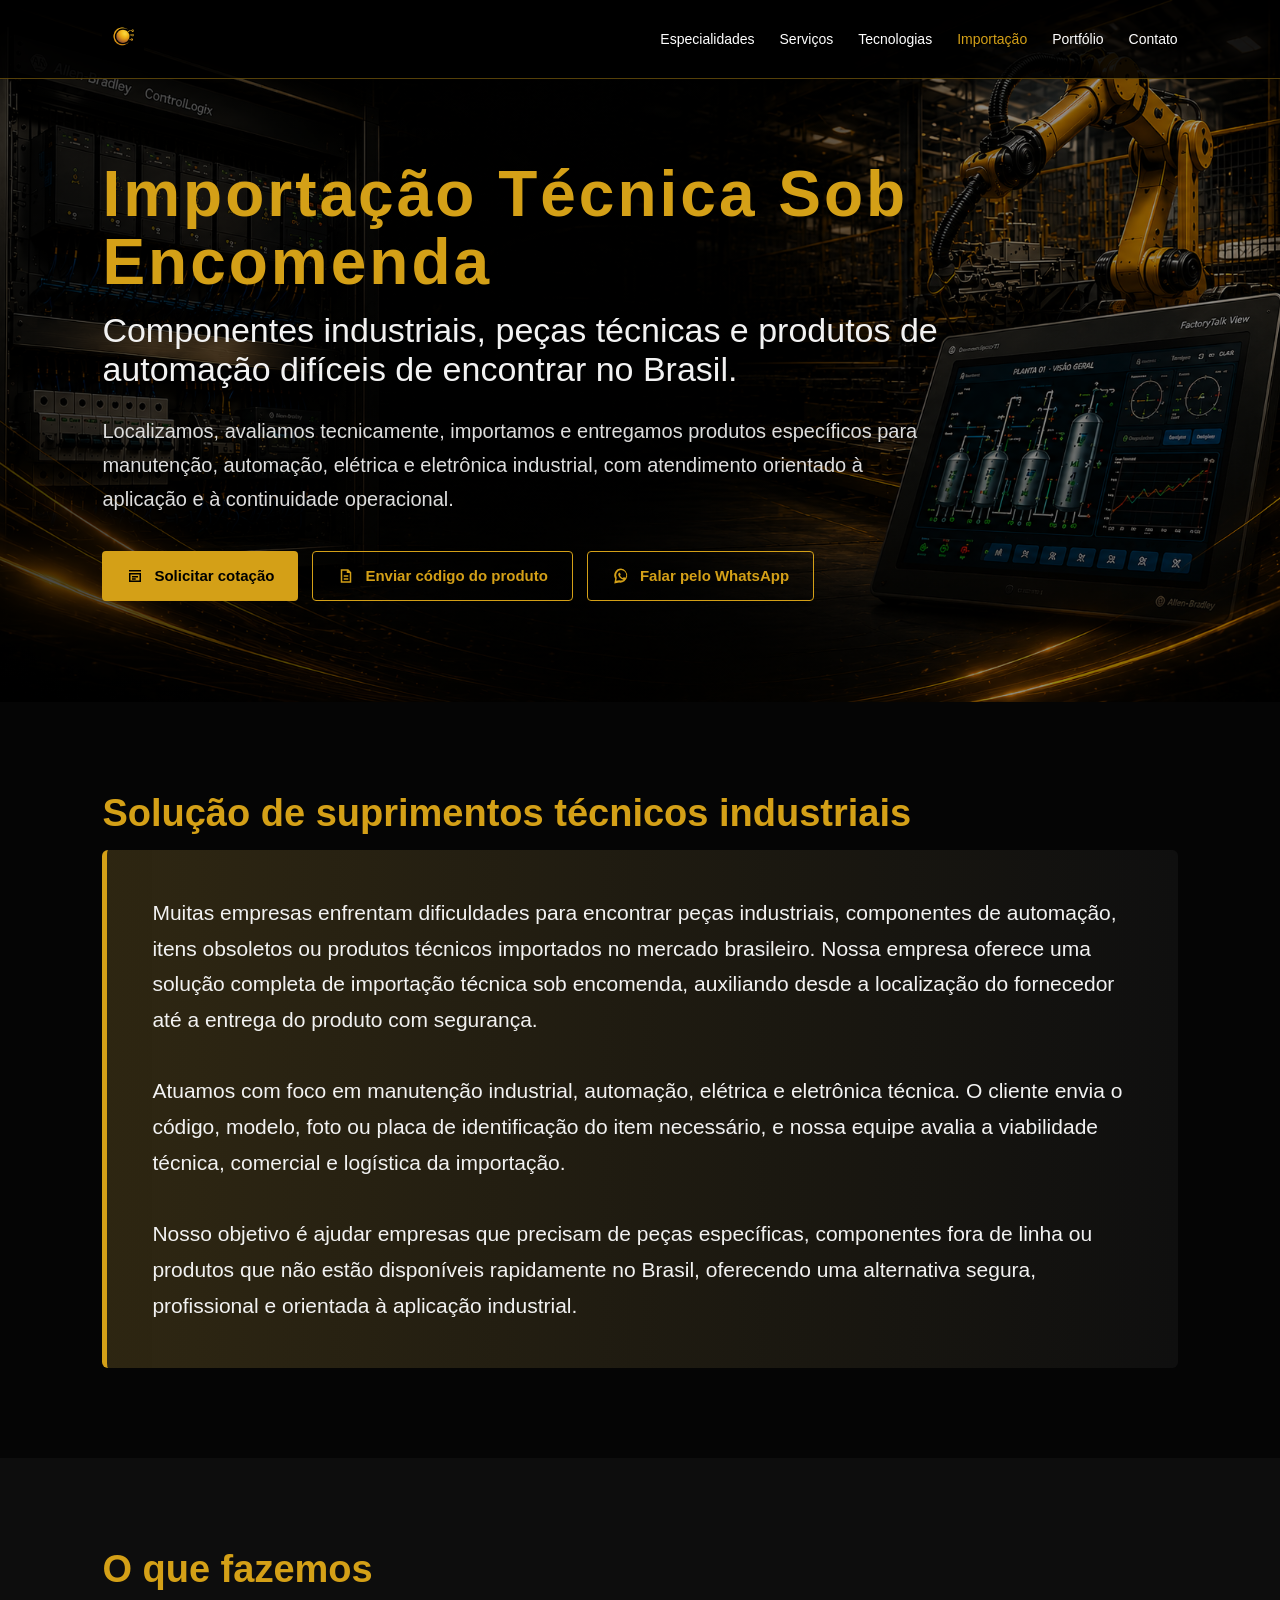
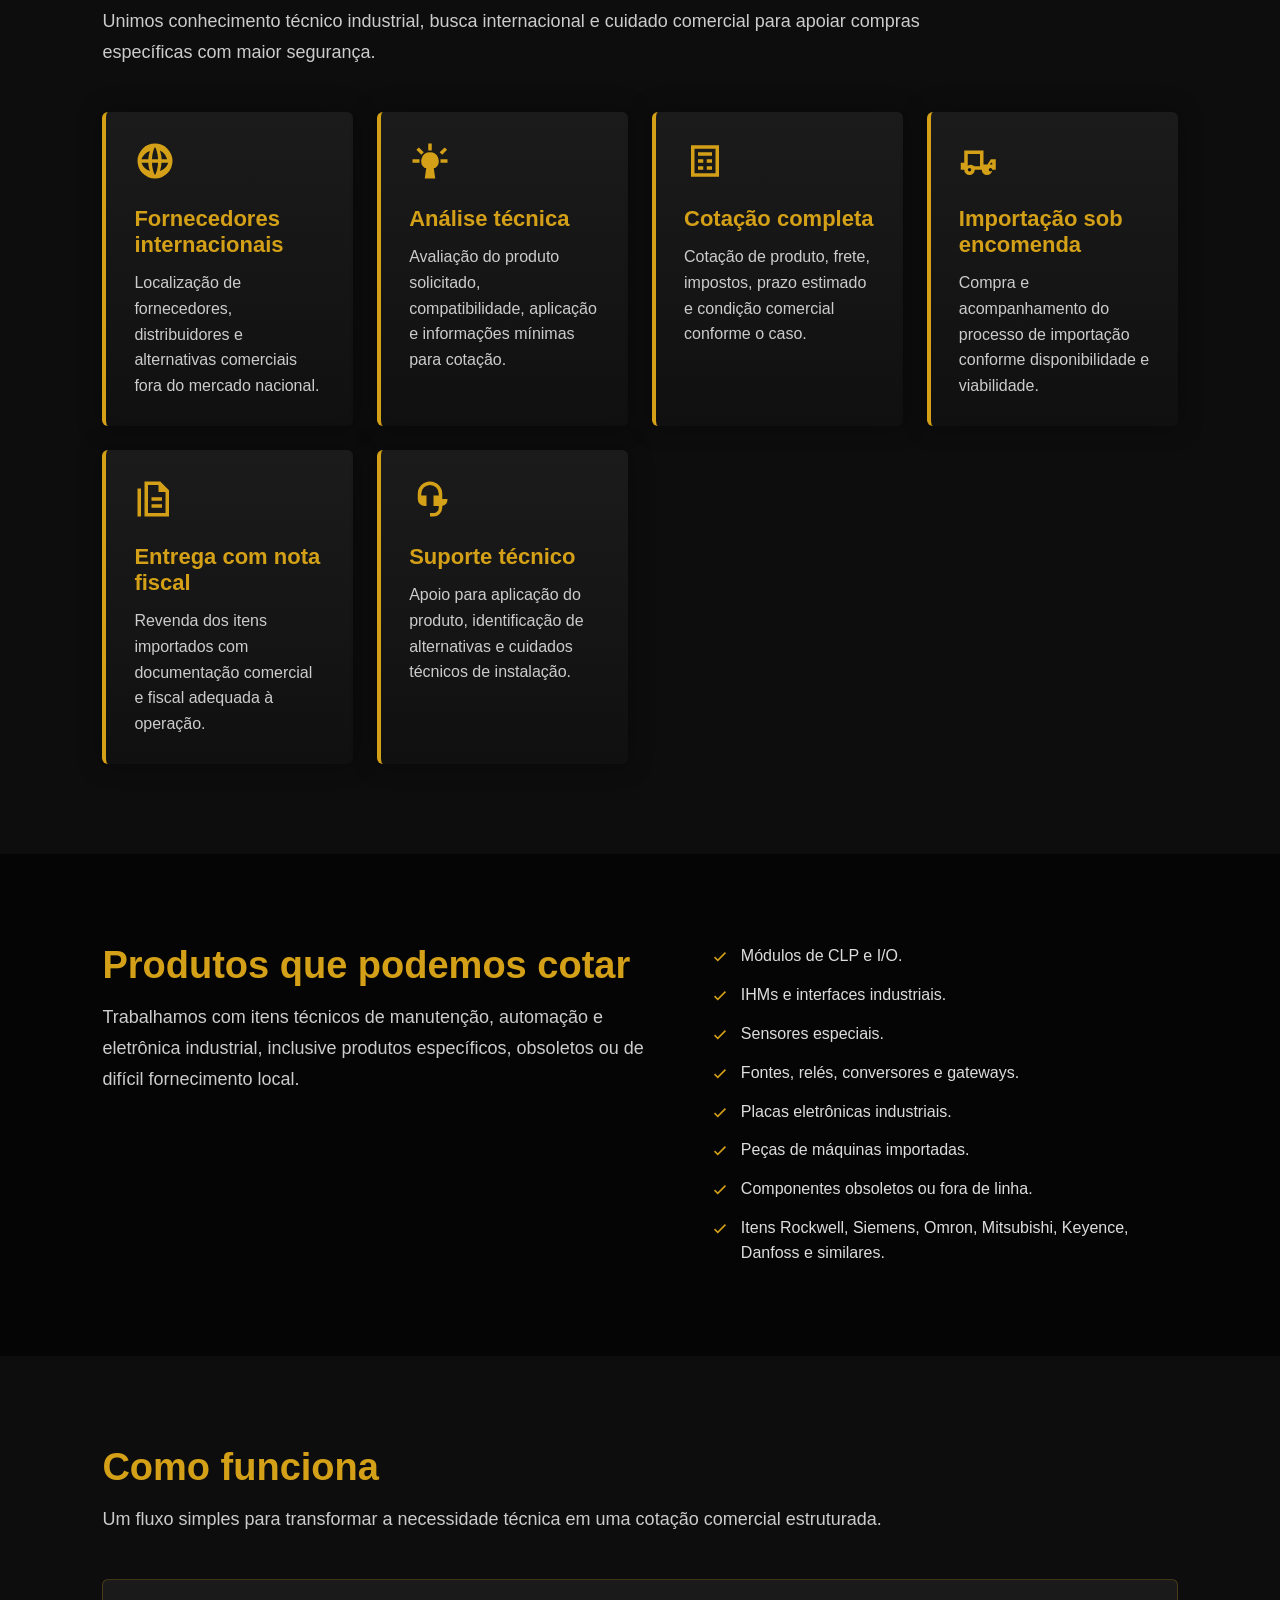
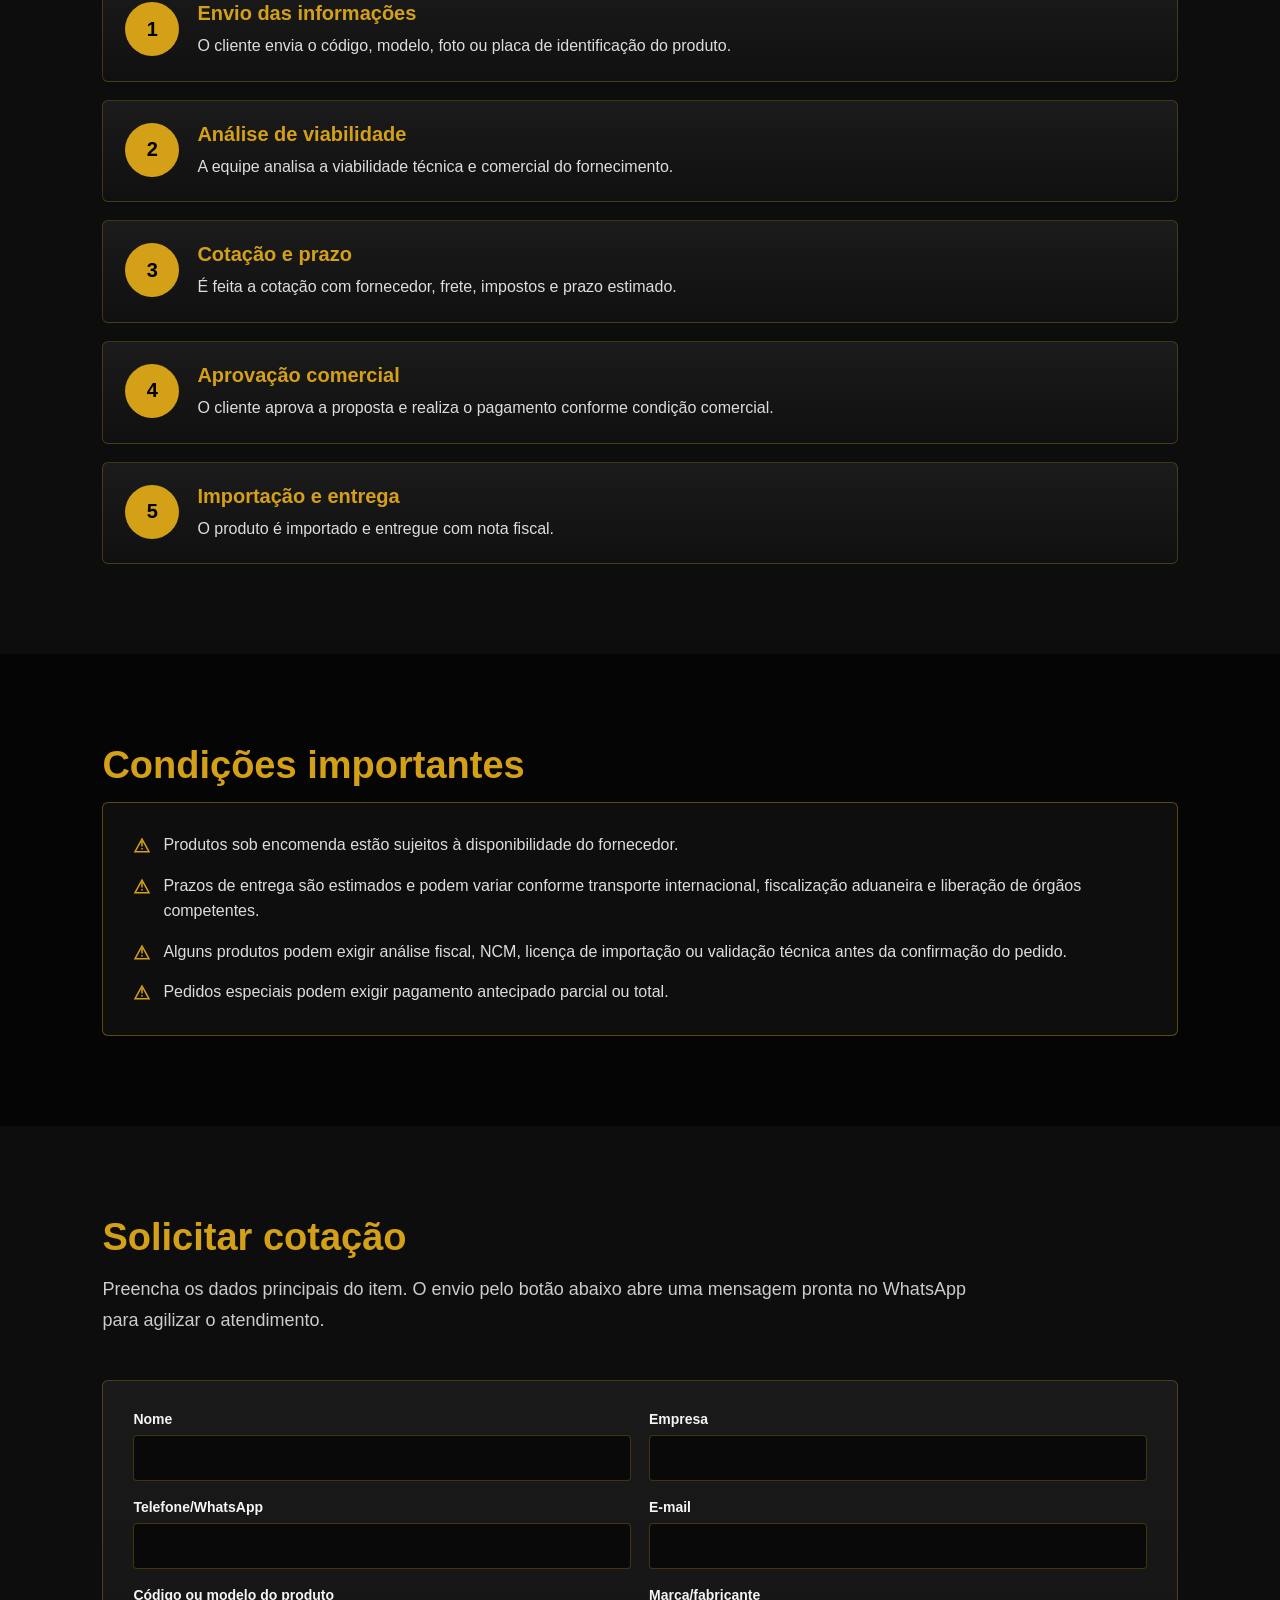
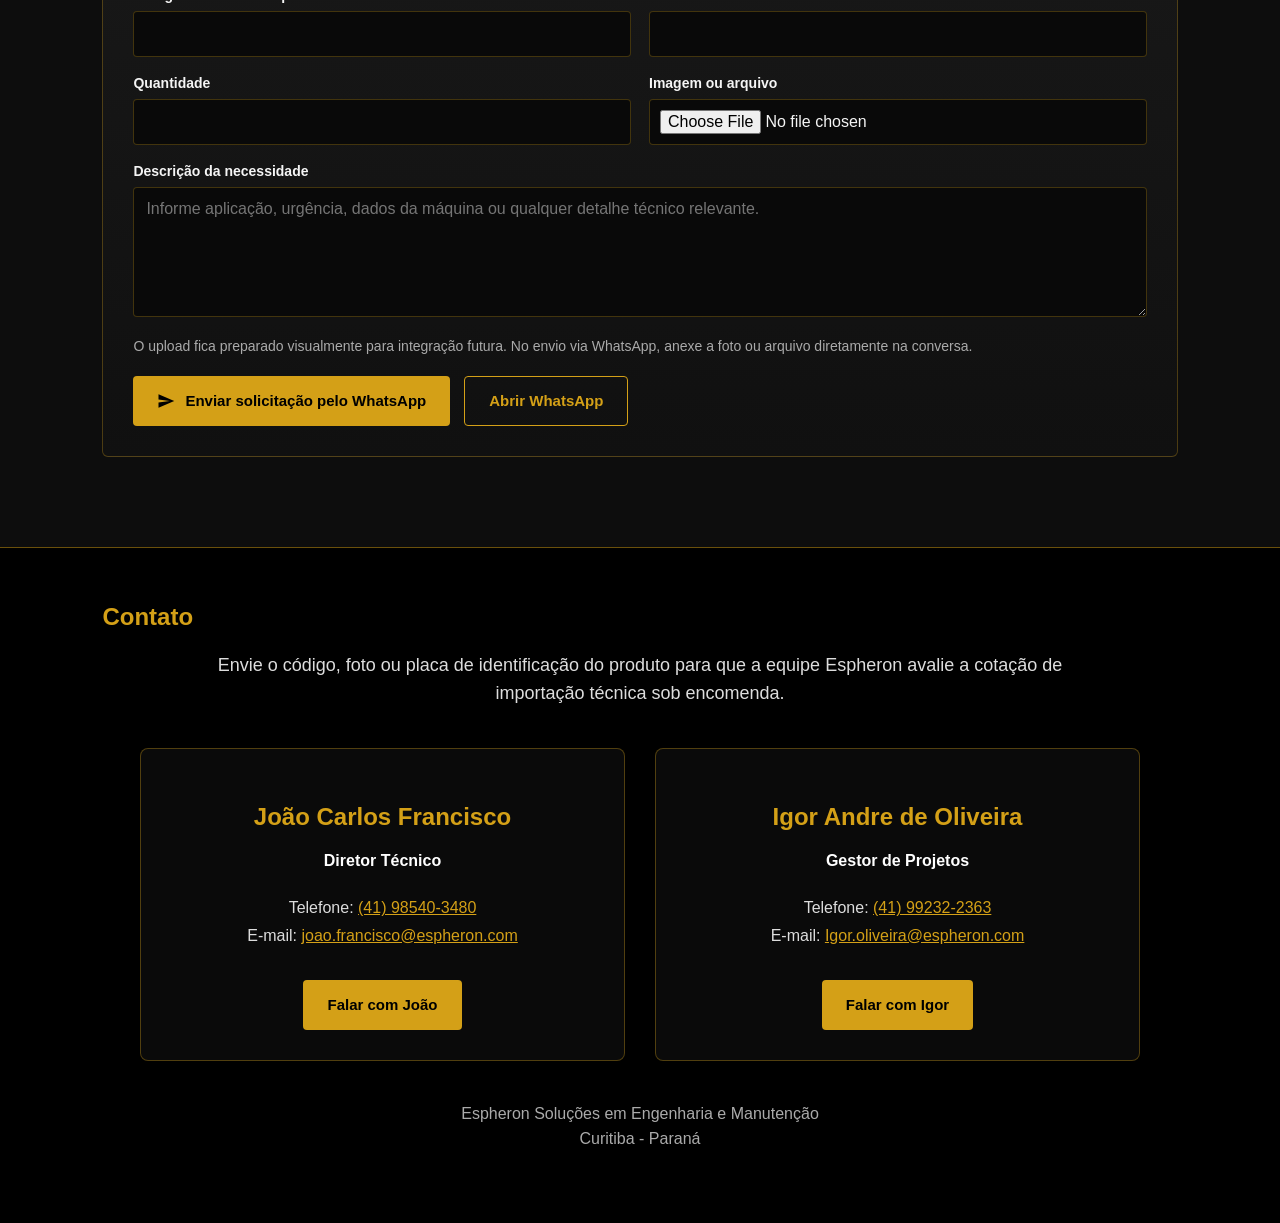
==== importacao-sob-encomenda/index.html @ 3ead2e74 "Add files via upload" ====
<!DOCTYPE html>
<html lang="pt-BR">
<head>
  <meta charset="UTF-8">
  <meta name="viewport" content="width=device-width, initial-scale=1.0">
  <title>Importação Técnica Sob Encomenda | Componentes Industriais e Automação</title>
  <meta name="description" content="Importação sob encomenda de componentes industriais, peças técnicas, automação, elétrica e eletrônica industrial difíceis de encontrar no Brasil.">
  <link rel="stylesheet" href="../styles.css">
</head>

<body>
  <header>
    <a class="logo" href="../index.html" aria-label="Espheron">
      <img src="../logo.jpg" alt="Espheron" onerror="this.style.display='none';this.nextElementSibling.style.display='inline';">
      <span>ESPHERON</span>
    </a>
    <nav>
      <a href="../index.html#especialidades">Especialidades</a>
      <a href="../index.html#servicos">Serviços</a>
      <a href="../index.html#tecnologias">Tecnologias</a>
      <a class="active" href="./">Importação</a>
      <a href="../index.html#portfolio">Portfólio</a>
      <a href="#cotacao">Contato</a>
    </nav>
  </header>

  <main>
    <section class="hero page-hero">
      <div class="hero-content">
        <h1>Importação Técnica Sob Encomenda</h1>
        <h2>Componentes industriais, peças técnicas e produtos de automação difíceis de encontrar no Brasil.</h2>
        <p>
          Localizamos, avaliamos tecnicamente, importamos e entregamos produtos específicos para manutenção,
          automação, elétrica e eletrônica industrial, com atendimento orientado à aplicação e à continuidade operacional.
        </p>

        <div class="buttons">
          <a class="btn btn-gold" href="#cotacao">
            <svg viewBox="0 0 24 24" aria-hidden="true"><path fill="currentColor" d="M4 4h16v2H4V4Zm0 4h16v12H4V8Zm2 2v8h12v-8H6Zm2 2h8v2H8v-2Zm0 3h5v2H8v-2Z"/></svg>
            Solicitar cotação
          </a>
          <a class="btn btn-outline" href="#cotacao">
            <svg viewBox="0 0 24 24" aria-hidden="true"><path fill="currentColor" d="M5 3h10l4 4v14H5V3Zm2 2v14h10V8h-4V5H7Zm2 6h6v2H9v-2Zm0 4h6v2H9v-2Z"/></svg>
            Enviar código do produto
          </a>
          <a class="btn btn-outline" href="https://wa.me/5541985403480?text=Ol%C3%A1%2C%20gostaria%20de%20solicitar%20uma%20cota%C3%A7%C3%A3o%20para%20importa%C3%A7%C3%A3o%20t%C3%A9cnica%20sob%20encomenda." target="_blank" rel="noopener">
            <svg viewBox="0 0 24 24" aria-hidden="true"><path fill="currentColor" d="M12 2a9 9 0 0 0-7.72 13.62L3 22l6.55-1.22A9 9 0 1 0 12 2Zm0 2a7 7 0 0 1 0 14c-.74 0-1.45-.12-2.12-.34l-.32-.11-3.9.72.76-3.72-.17-.35A7 7 0 0 1 12 4Zm-2.2 3.7c-.17 0-.43.06-.66.32-.23.25-.86.84-.86 2.05s.88 2.38 1 2.55c.12.17 1.7 2.73 4.2 3.72 2.08.82 2.5.66 2.95.62.45-.04 1.45-.59 1.65-1.16.2-.57.2-1.06.14-1.16-.06-.1-.22-.16-.47-.28-.25-.12-1.45-.72-1.68-.8-.23-.08-.39-.12-.56.12-.17.25-.64.8-.79.96-.15.17-.29.19-.54.06-.25-.12-1.05-.39-2-1.24-.74-.66-1.24-1.47-1.39-1.72-.15-.25-.02-.38.11-.5.12-.12.25-.29.37-.43.12-.15.17-.25.25-.42.08-.17.04-.31-.02-.43-.06-.12-.56-1.35-.77-1.85-.2-.48-.41-.42-.56-.43h-.48Z"/></svg>
            Falar pelo WhatsApp
          </a>
        </div>
      </div>
    </section>

    <section>
      <h2 class="section-title">Solução de suprimentos técnicos industriais</h2>
      <div class="destaque">
        Muitas empresas enfrentam dificuldades para encontrar peças industriais, componentes de automação, itens obsoletos ou produtos técnicos importados no mercado brasileiro. Nossa empresa oferece uma solução completa de importação técnica sob encomenda, auxiliando desde a localização do fornecedor até a entrega do produto com segurança.
        <br><br>
        Atuamos com foco em manutenção industrial, automação, elétrica e eletrônica técnica. O cliente envia o código, modelo, foto ou placa de identificação do item necessário, e nossa equipe avalia a viabilidade técnica, comercial e logística da importação.
        <br><br>
        Nosso objetivo é ajudar empresas que precisam de peças específicas, componentes fora de linha ou produtos que não estão disponíveis rapidamente no Brasil, oferecendo uma alternativa segura, profissional e orientada à aplicação industrial.
      </div>
    </section>

    <section class="dark-section" id="o-que-fazemos">
      <h2 class="section-title">O que fazemos</h2>
      <p class="section-subtitle">
        Unimos conhecimento técnico industrial, busca internacional e cuidado comercial para apoiar compras específicas com maior segurança.
      </p>

      <div class="grid">
        <div class="card icon-card">
          <svg class="icon" viewBox="0 0 24 24" aria-hidden="true"><path fill="currentColor" d="M12 2a10 10 0 1 0 0 20 10 10 0 0 0 0-20Zm6.93 9h-3.1a15.5 15.5 0 0 0-1.05-5.02A8.03 8.03 0 0 1 18.93 11ZM12 4.04c.72 1.02 1.55 3.38 1.77 6.96h-3.54C10.45 7.42 11.28 5.06 12 4.04ZM4.26 13h3.9c.1 1.75.42 3.41.92 4.78A8.02 8.02 0 0 1 4.26 13Zm3.9-2h-3.9a8.02 8.02 0 0 1 4.82-4.78A16.9 16.9 0 0 0 8.16 11ZM12 19.96c-.72-1.02-1.55-3.38-1.77-6.96h3.54c-.22 3.58-1.05 5.94-1.77 6.96Zm2.78-2.18c.5-1.37.82-3.03.92-4.78h3.9a8.02 8.02 0 0 1-4.82 4.78Z"/></svg>
          <h3>Fornecedores internacionais</h3>
          <p>Localização de fornecedores, distribuidores e alternativas comerciais fora do mercado nacional.</p>
        </div>

        <div class="card icon-card">
          <svg class="icon" viewBox="0 0 24 24" aria-hidden="true"><path fill="currentColor" d="M11 2h2v4h-2V2ZM4.22 5.64l1.42-1.42 2.82 2.83-1.41 1.41-2.83-2.82ZM2 11h4v2H2v-2Zm15.54-3.95 2.82-2.83 1.42 1.42-2.83 2.82-1.41-1.41ZM18 11h4v2h-4v-2Zm-8 4h4l1 7H9l1-7Zm2-8a5 5 0 0 1 3 9H9a5 5 0 0 1 3-9Z"/></svg>
          <h3>Análise técnica</h3>
          <p>Avaliação do produto solicitado, compatibilidade, aplicação e informações mínimas para cotação.</p>
        </div>

        <div class="card icon-card">
          <svg class="icon" viewBox="0 0 24 24" aria-hidden="true"><path fill="currentColor" d="M4 3h16v18H4V3Zm2 2v14h12V5H6Zm2 2h8v2H8V7Zm0 4h3v2H8v-2Zm5 0h3v2h-3v-2Zm-5 4h3v2H8v-2Zm5 0h3v2h-3v-2Z"/></svg>
          <h3>Cotação completa</h3>
          <p>Cotação de produto, frete, impostos, prazo estimado e condição comercial conforme o caso.</p>
        </div>

        <div class="card icon-card">
          <svg class="icon" viewBox="0 0 24 24" aria-hidden="true"><path fill="currentColor" d="M3 6h11v8h2.2l2-3H21v6h-2a3 3 0 0 1-6 0H9a3 3 0 0 1-6 0H1v-4h2V6Zm2 2v6.78A3 3 0 0 1 8.83 15H12V8H5Zm10 2v5h.17A3 3 0 0 1 18 14c.35 0 .69.06 1 .17V13h-.73l-2 3H15v-6ZM6 16a1 1 0 1 0 0 2 1 1 0 0 0 0-2Zm12 0a1 1 0 1 0 0 2 1 1 0 0 0 0-2Z"/></svg>
          <h3>Importação sob encomenda</h3>
          <p>Compra e acompanhamento do processo de importação conforme disponibilidade e viabilidade.</p>
        </div>

        <div class="card icon-card">
          <svg class="icon" viewBox="0 0 24 24" aria-hidden="true"><path fill="currentColor" d="M6 2h9l5 5v15H6V2Zm2 2v16h10V8h-4V4H8Zm2 7h6v2h-6v-2Zm0 4h6v2h-6v-2ZM4 6H2v16h2V6Z"/></svg>
          <h3>Entrega com nota fiscal</h3>
          <p>Revenda dos itens importados com documentação comercial e fiscal adequada à operação.</p>
        </div>

        <div class="card icon-card">
          <svg class="icon" viewBox="0 0 24 24" aria-hidden="true"><path fill="currentColor" d="M12 2a7 7 0 0 0-7 7v3a4 4 0 0 0 4 4h1v-6H7V9a5 5 0 0 1 10 0v1h-3v6h3v1a3 3 0 0 1-3 3h-2v2h2a5 5 0 0 0 5-5v-1a4 4 0 0 0 3-3.87V12h-3V9a7 7 0 0 0-7-7Z"/></svg>
          <h3>Suporte técnico</h3>
          <p>Apoio para aplicação do produto, identificação de alternativas e cuidados técnicos de instalação.</p>
        </div>
      </div>
    </section>

    <section id="produtos">
      <div class="split">
        <div>
          <h2 class="section-title">Produtos que podemos cotar</h2>
          <p class="section-subtitle">
            Trabalhamos com itens técnicos de manutenção, automação e eletrônica industrial, inclusive produtos específicos, obsoletos ou de difícil fornecimento local.
          </p>
        </div>

        <ul class="feature-list">
          <li><svg viewBox="0 0 24 24" aria-hidden="true"><path fill="currentColor" d="m9 16.2-3.5-3.5L4 14.2l5 5 11-11L18.5 6.7 9 16.2Z"/></svg>Módulos de CLP e I/O.</li>
          <li><svg viewBox="0 0 24 24" aria-hidden="true"><path fill="currentColor" d="m9 16.2-3.5-3.5L4 14.2l5 5 11-11L18.5 6.7 9 16.2Z"/></svg>IHMs e interfaces industriais.</li>
          <li><svg viewBox="0 0 24 24" aria-hidden="true"><path fill="currentColor" d="m9 16.2-3.5-3.5L4 14.2l5 5 11-11L18.5 6.7 9 16.2Z"/></svg>Sensores especiais.</li>
          <li><svg viewBox="0 0 24 24" aria-hidden="true"><path fill="currentColor" d="m9 16.2-3.5-3.5L4 14.2l5 5 11-11L18.5 6.7 9 16.2Z"/></svg>Fontes, relés, conversores e gateways.</li>
          <li><svg viewBox="0 0 24 24" aria-hidden="true"><path fill="currentColor" d="m9 16.2-3.5-3.5L4 14.2l5 5 11-11L18.5 6.7 9 16.2Z"/></svg>Placas eletrônicas industriais.</li>
          <li><svg viewBox="0 0 24 24" aria-hidden="true"><path fill="currentColor" d="m9 16.2-3.5-3.5L4 14.2l5 5 11-11L18.5 6.7 9 16.2Z"/></svg>Peças de máquinas importadas.</li>
          <li><svg viewBox="0 0 24 24" aria-hidden="true"><path fill="currentColor" d="m9 16.2-3.5-3.5L4 14.2l5 5 11-11L18.5 6.7 9 16.2Z"/></svg>Componentes obsoletos ou fora de linha.</li>
          <li><svg viewBox="0 0 24 24" aria-hidden="true"><path fill="currentColor" d="m9 16.2-3.5-3.5L4 14.2l5 5 11-11L18.5 6.7 9 16.2Z"/></svg>Itens Rockwell, Siemens, Omron, Mitsubishi, Keyence, Danfoss e similares.</li>
        </ul>
      </div>
    </section>

    <section class="dark-section" id="como-funciona">
      <h2 class="section-title">Como funciona</h2>
      <p class="section-subtitle">
        Um fluxo simples para transformar a necessidade técnica em uma cotação comercial estruturada.
      </p>

      <div class="steps">
        <div class="step">
          <div>
            <h3>Envio das informações</h3>
            <p>O cliente envia o código, modelo, foto ou placa de identificação do produto.</p>
          </div>
        </div>

        <div class="step">
          <div>
            <h3>Análise de viabilidade</h3>
            <p>A equipe analisa a viabilidade técnica e comercial do fornecimento.</p>
          </div>
        </div>

        <div class="step">
          <div>
            <h3>Cotação e prazo</h3>
            <p>É feita a cotação com fornecedor, frete, impostos e prazo estimado.</p>
          </div>
        </div>

        <div class="step">
          <div>
            <h3>Aprovação comercial</h3>
            <p>O cliente aprova a proposta e realiza o pagamento conforme condição comercial.</p>
          </div>
        </div>

        <div class="step">
          <div>
            <h3>Importação e entrega</h3>
            <p>O produto é importado e entregue com nota fiscal.</p>
          </div>
        </div>
      </div>
    </section>

    <section id="condicoes">
      <h2 class="section-title">Condições importantes</h2>
      <div class="notice">
        <ul class="feature-list">
          <li><svg viewBox="0 0 24 24" aria-hidden="true"><path fill="currentColor" d="M11 7h2v7h-2V7Zm0 9h2v2h-2v-2Zm1-14 11 20H1L12 2Zm0 4.12L4.38 20h15.24L12 6.12Z"/></svg>Produtos sob encomenda estão sujeitos à disponibilidade do fornecedor.</li>
          <li><svg viewBox="0 0 24 24" aria-hidden="true"><path fill="currentColor" d="M11 7h2v7h-2V7Zm0 9h2v2h-2v-2Zm1-14 11 20H1L12 2Zm0 4.12L4.38 20h15.24L12 6.12Z"/></svg>Prazos de entrega são estimados e podem variar conforme transporte internacional, fiscalização aduaneira e liberação de órgãos competentes.</li>
          <li><svg viewBox="0 0 24 24" aria-hidden="true"><path fill="currentColor" d="M11 7h2v7h-2V7Zm0 9h2v2h-2v-2Zm1-14 11 20H1L12 2Zm0 4.12L4.38 20h15.24L12 6.12Z"/></svg>Alguns produtos podem exigir análise fiscal, NCM, licença de importação ou validação técnica antes da confirmação do pedido.</li>
          <li><svg viewBox="0 0 24 24" aria-hidden="true"><path fill="currentColor" d="M11 7h2v7h-2V7Zm0 9h2v2h-2v-2Zm1-14 11 20H1L12 2Zm0 4.12L4.38 20h15.24L12 6.12Z"/></svg>Pedidos especiais podem exigir pagamento antecipado parcial ou total.</li>
        </ul>
      </div>
    </section>

    <section class="dark-section" id="cotacao">
      <h2 class="section-title">Solicitar cotação</h2>
      <p class="section-subtitle">
        Preencha os dados principais do item. O envio pelo botão abaixo abre uma mensagem pronta no WhatsApp para agilizar o atendimento.
      </p>

      <form class="quote-form" id="quote-form">
        <div class="form-field">
          <label for="nome">Nome</label>
          <input id="nome" name="nome" autocomplete="name" required>
        </div>

        <div class="form-field">
          <label for="empresa">Empresa</label>
          <input id="empresa" name="empresa" autocomplete="organization">
        </div>

        <div class="form-field">
          <label for="telefone">Telefone/WhatsApp</label>
          <input id="telefone" name="telefone" autocomplete="tel" required>
        </div>

        <div class="form-field">
          <label for="email">E-mail</label>
          <input id="email" name="email" type="email" autocomplete="email">
        </div>

        <div class="form-field">
          <label for="codigo">Código ou modelo do produto</label>
          <input id="codigo" name="codigo" required>
        </div>

        <div class="form-field">
          <label for="marca">Marca/fabricante</label>
          <input id="marca" name="marca">
        </div>

        <div class="form-field">
          <label for="quantidade">Quantidade</label>
          <input id="quantidade" name="quantidade" type="number" min="1">
        </div>

        <div class="form-field">
          <label for="arquivo">Imagem ou arquivo</label>
          <input id="arquivo" name="arquivo" type="file">
        </div>

        <div class="form-field full">
          <label for="descricao">Descrição da necessidade</label>
          <textarea id="descricao" name="descricao" placeholder="Informe aplicação, urgência, dados da máquina ou qualquer detalhe técnico relevante."></textarea>
        </div>

        <p class="form-note">
          O upload fica preparado visualmente para integração futura. No envio via WhatsApp, anexe a foto ou arquivo diretamente na conversa.
        </p>

        <div class="form-actions">
          <button class="btn btn-gold" type="submit">
            <svg viewBox="0 0 24 24" aria-hidden="true"><path fill="currentColor" d="M2 21 23 12 2 3v7l15 2-15 2v7Z"/></svg>
            Enviar solicitação pelo WhatsApp
          </button>
          <a class="btn btn-outline" href="https://wa.me/5541985403480" target="_blank" rel="noopener">Abrir WhatsApp</a>
        </div>
      </form>
    </section>
  </main>

  <footer>
    <h2>Contato</h2>

    <p class="footer-intro">
      Envie o código, foto ou placa de identificação do produto para que a equipe Espheron avalie a cotação de importação técnica sob encomenda.
    </p>

    <div class="contatos-grid">
      <div class="contato-card">
        <h3>João Carlos Francisco</h3>
        <p class="cargo">Diretor Técnico</p>

        <p>
          Telefone: <a href="tel:+5541985403480">(41) 98540-3480</a><br>
          E-mail: <a href="mailto:joao.francisco@espheron.com">joao.francisco@espheron.com</a>
        </p>

        <a class="btn btn-gold" href="https://wa.me/5541985403480" target="_blank" rel="noopener">
          Falar com João
        </a>
      </div>

      <div class="contato-card">
        <h3>Igor Andre de Oliveira</h3>
        <p class="cargo">Gestor de Projetos</p>

        <p>
          Telefone: <a href="tel:+5541992322363">(41) 99232-2363</a><br>
          E-mail: <a href="mailto:Igor.oliveira@espheron.com">Igor.oliveira@espheron.com</a>
        </p>

        <a class="btn btn-gold" href="https://wa.me/5541992322363" target="_blank" rel="noopener">
          Falar com Igor
        </a>
      </div>
    </div>

    <p class="footer-local">
      Espheron Soluções em Engenharia e Manutenção<br>
      Curitiba - Paraná
    </p>
  </footer>

  <script>
    const quoteForm = document.getElementById('quote-form');
    quoteForm.addEventListener('submit', function(event){
      event.preventDefault();

      const data = new FormData(quoteForm);
      const message = [
        'Olá, gostaria de solicitar uma cotação para importação técnica sob encomenda.',
        '',
        `Nome: ${data.get('nome') || ''}`,
        `Empresa: ${data.get('empresa') || ''}`,
        `Telefone/WhatsApp: ${data.get('telefone') || ''}`,
        `E-mail: ${data.get('email') || ''}`,
        `Código/modelo: ${data.get('codigo') || ''}`,
        `Marca/fabricante: ${data.get('marca') || ''}`,
        `Quantidade: ${data.get('quantidade') || ''}`,
        `Descrição: ${data.get('descricao') || ''}`,
        '',
        'Tenho imagem ou arquivo do item para enviar na conversa.'
      ].join('\n');

      window.open(`https://wa.me/5541985403480?text=${encodeURIComponent(message)}`, '_blank', 'noopener');
    });
  </script>
</body>
</html>
---- styles.css ----
:root{
  --gold:#d4a017;
  --gold-soft:rgba(212,160,23,0.16);
  --dark:#050505;
  --gray:#151515;
  --gray-2:#0d0d0d;
  --panel:#111;
  --text:#f2f2f2;
  --muted:#ccc;
  --line:rgba(212,160,23,0.35);
}

*{
  box-sizing:border-box;
}

html{
  scroll-behavior:smooth;
}

body{
  margin:0;
  font-family:Arial, Helvetica, sans-serif;
  background:var(--dark);
  color:var(--text);
}

a{
  color:inherit;
}

header{
  position:fixed;
  top:0;
  width:100%;
  background:rgba(0,0,0,0.85);
  padding:18px 8%;
  display:flex;
  justify-content:space-between;
  align-items:center;
  z-index:10;
  border-bottom:1px solid rgba(212,160,23,0.4);
}

.logo{
  font-size:24px;
  font-weight:bold;
  color:var(--gold);
  letter-spacing:2px;
  text-decoration:none;
}

.logo img{
  height:42px;
  width:auto;
  display:block;
}

.logo span{
  display:none;
}

nav{
  display:flex;
  align-items:center;
  gap:25px;
}

nav a{
  color:white;
  text-decoration:none;
  font-size:14px;
  white-space:nowrap;
}

nav a:hover,
nav a.active{
  color:var(--gold);
}

.hero{
  min-height:100vh;
  display:flex;
  align-items:center;
  padding:120px 8% 80px;
  background:
    linear-gradient(90deg,rgba(0,0,0,0.72),rgba(0,0,0,0.38)),
    url('banner.png');
  background-size:cover;
  background-position:center;
  background-repeat:no-repeat;
}

.page-hero{
  min-height:78vh;
  padding-top:140px;
}

.hero-content{
  max-width:900px;
}

.hero h1{
  font-size:76px;
  color:var(--gold);
  margin:0 0 15px;
  letter-spacing:3px;
}

.page-hero h1{
  max-width:980px;
  font-size:64px;
  line-height:1.05;
}

.hero h2{
  font-size:34px;
  font-weight:400;
  margin:0 0 25px;
}

.hero p{
  font-size:20px;
  line-height:1.7;
  color:#ddd;
  max-width:820px;
}

.buttons{
  margin-top:35px;
  display:flex;
  flex-wrap:wrap;
  gap:14px;
}

.btn{
  display:inline-flex;
  align-items:center;
  justify-content:center;
  gap:10px;
  min-height:50px;
  padding:14px 24px;
  border-radius:4px;
  border:0;
  text-decoration:none;
  font-weight:bold;
  font-size:15px;
  line-height:1.2;
  cursor:pointer;
}

.btn svg{
  width:18px;
  height:18px;
  flex:0 0 auto;
}

.btn-gold{
  background:var(--gold);
  color:#000;
}

.btn-outline{
  border:1px solid var(--gold);
  color:var(--gold);
  background:transparent;
}

.btn-block{
  width:100%;
}

section{
  padding:90px 8%;
}

.section-title{
  font-size:38px;
  color:var(--gold);
  margin:0 0 15px;
}

.section-subtitle{
  font-size:18px;
  color:var(--muted);
  max-width:900px;
  line-height:1.7;
  margin:0 0 45px;
}

.grid{
  display:grid;
  grid-template-columns:repeat(auto-fit,minmax(250px,1fr));
  gap:24px;
}

.card{
  background:linear-gradient(180deg,#1b1b1b,#101010);
  padding:28px;
  border-left:4px solid var(--gold);
  border-radius:6px;
  min-height:190px;
  box-shadow:0 0 25px rgba(0,0,0,0.35);
}

.card h3{
  color:var(--gold);
  font-size:22px;
  margin:0 0 12px;
}

.card p{
  color:var(--muted);
  line-height:1.6;
  margin:0;
}

.icon-card{
  position:relative;
}

.icon-card .icon{
  width:42px;
  height:42px;
  color:var(--gold);
  margin-bottom:20px;
}

.dark-section{
  background:var(--gray-2);
}

.tech-list{
  display:flex;
  flex-wrap:wrap;
  gap:15px;
}

.tech{
  border:1px solid rgba(212,160,23,0.5);
  padding:14px 22px;
  border-radius:4px;
  color:#eee;
  background:#111;
}

.destaque{
  background:
    linear-gradient(90deg,rgba(212,160,23,0.15),rgba(0,0,0,0.1)),
    #111;
  border-left:5px solid var(--gold);
  padding:45px;
  border-radius:6px;
  font-size:21px;
  line-height:1.7;
}

.split{
  display:grid;
  grid-template-columns:minmax(0,1.1fr) minmax(280px,0.9fr);
  gap:38px;
  align-items:start;
}

.feature-list{
  display:grid;
  gap:14px;
  margin:0;
  padding:0;
  list-style:none;
}

.feature-list li{
  display:flex;
  gap:12px;
  align-items:flex-start;
  color:#ddd;
  line-height:1.55;
}

.feature-list svg{
  width:18px;
  height:18px;
  color:var(--gold);
  flex:0 0 auto;
  margin-top:3px;
}

.steps{
  counter-reset:steps;
  display:grid;
  gap:18px;
}

.step{
  counter-increment:steps;
  display:grid;
  grid-template-columns:54px 1fr;
  gap:18px;
  align-items:start;
  background:linear-gradient(180deg,#1b1b1b,#101010);
  border:1px solid rgba(212,160,23,0.25);
  border-radius:6px;
  padding:22px;
}

.step::before{
  content:counter(steps);
  width:54px;
  height:54px;
  border-radius:50%;
  display:grid;
  place-items:center;
  background:var(--gold);
  color:#000;
  font-weight:bold;
  font-size:20px;
}

.step h3{
  margin:0 0 8px;
  color:var(--gold);
  font-size:20px;
}

.step p{
  margin:0;
  color:#ddd;
  line-height:1.6;
}

.notice{
  border:1px solid rgba(212,160,23,0.4);
  background:rgba(255,255,255,0.04);
  border-radius:6px;
  padding:30px;
}

.notice .feature-list{
  gap:16px;
}

.quote-form{
  display:grid;
  grid-template-columns:repeat(2,minmax(0,1fr));
  gap:18px;
  background:linear-gradient(180deg,#1a1a1a,#101010);
  border:1px solid rgba(212,160,23,0.3);
  border-radius:6px;
  padding:30px;
}

.form-field{
  display:flex;
  flex-direction:column;
  gap:8px;
}

.form-field.full{
  grid-column:1 / -1;
}

.form-field label{
  color:#f5f5f5;
  font-weight:bold;
  font-size:14px;
}

.form-field input,
.form-field textarea{
  width:100%;
  border:1px solid rgba(212,160,23,0.28);
  border-radius:4px;
  background:#090909;
  color:#f5f5f5;
  min-height:46px;
  padding:12px;
  font:inherit;
}

.form-field textarea{
  min-height:130px;
  resize:vertical;
}

.form-field input[type="file"]{
  padding:10px;
}

.form-note{
  grid-column:1 / -1;
  margin:0;
  color:#aaa;
  line-height:1.6;
  font-size:14px;
}

.form-actions{
  grid-column:1 / -1;
  display:flex;
  flex-wrap:wrap;
  gap:14px;
}

.portfolio{
  padding:80px 8%;
  background:#0b0b0b;
  text-align:center;
  border-top:1px solid rgba(212,160,23,0.25);
  border-bottom:1px solid rgba(212,160,23,0.25);
}

.portfolio h2{
  color:var(--gold);
  font-size:36px;
  margin-bottom:20px;
}

.portfolio p{
  max-width:850px;
  margin:0 auto 30px;
  color:#ddd;
  font-size:18px;
  line-height:1.6;
}

footer{
  background:#000;
  padding:55px 8%;
  border-top:1px solid rgba(212,160,23,0.5);
}

footer h2{
  color:var(--gold);
  margin-top:0;
}

footer p{
  line-height:1.8;
  color:#ccc;
}

.footer-intro{
  max-width:850px;
  margin:0 auto 35px;
  color:#ddd;
  font-size:18px;
  line-height:1.6;
  text-align:center;
}

.contatos-grid{
  display:grid;
  grid-template-columns:repeat(2, minmax(280px, 1fr));
  gap:30px;
  max-width:1000px;
  margin:40px auto;
}

.contato-card{
  background:rgba(255,255,255,0.04);
  border:1px solid rgba(212,160,23,0.35);
  border-radius:8px;
  padding:30px;
  text-align:center;
}

.contato-card h3{
  color:var(--gold);
  font-size:24px;
  margin-bottom:8px;
}

.contato-card .cargo{
  color:#fff;
  font-weight:bold;
  margin-bottom:20px;
}

.contato-card p{
  color:#ddd;
  line-height:1.7;
}

.contato-card a{
  color:var(--gold);
}

.contato-card .btn{
  color:#000;
  margin-top:15px;
  display:inline-flex;
}

.footer-local{
  margin-top:35px;
  color:#aaa;
  text-align:center;
  line-height:1.6;
}

@media(max-width:980px){
  header{
    align-items:flex-start;
    gap:16px;
  }

  nav{
    justify-content:flex-end;
    flex-wrap:wrap;
    gap:14px 18px;
  }

  .hero h1,
  .page-hero h1{
    font-size:52px;
  }

  .split{
    grid-template-columns:1fr;
  }
}

@media(max-width:700px){
  header{
    position:static;
    padding:16px 6%;
  }

  nav{
    display:none;
  }

  .hero,
  .page-hero{
    min-height:auto;
    padding:84px 6% 64px;
  }

  .hero h1,
  .page-hero h1{
    font-size:42px;
    line-height:1.08;
  }

  .hero h2{
    font-size:25px;
  }

  .hero p{
    font-size:18px;
  }

  section{
    padding:64px 6%;
  }

  .section-title{
    font-size:32px;
  }

  .buttons,
  .form-actions{
    flex-direction:column;
  }

  .btn{
    width:100%;
  }

  .destaque{
    padding:28px;
    font-size:18px;
  }

  .quote-form{
    grid-template-columns:1fr;
    padding:24px;
  }

  .contatos-grid{
    grid-template-columns:1fr;
  }

  .step{
    grid-template-columns:44px 1fr;
    gap:14px;
    padding:18px;
  }

  .step::before{
    width:44px;
    height:44px;
    font-size:18px;
  }
}
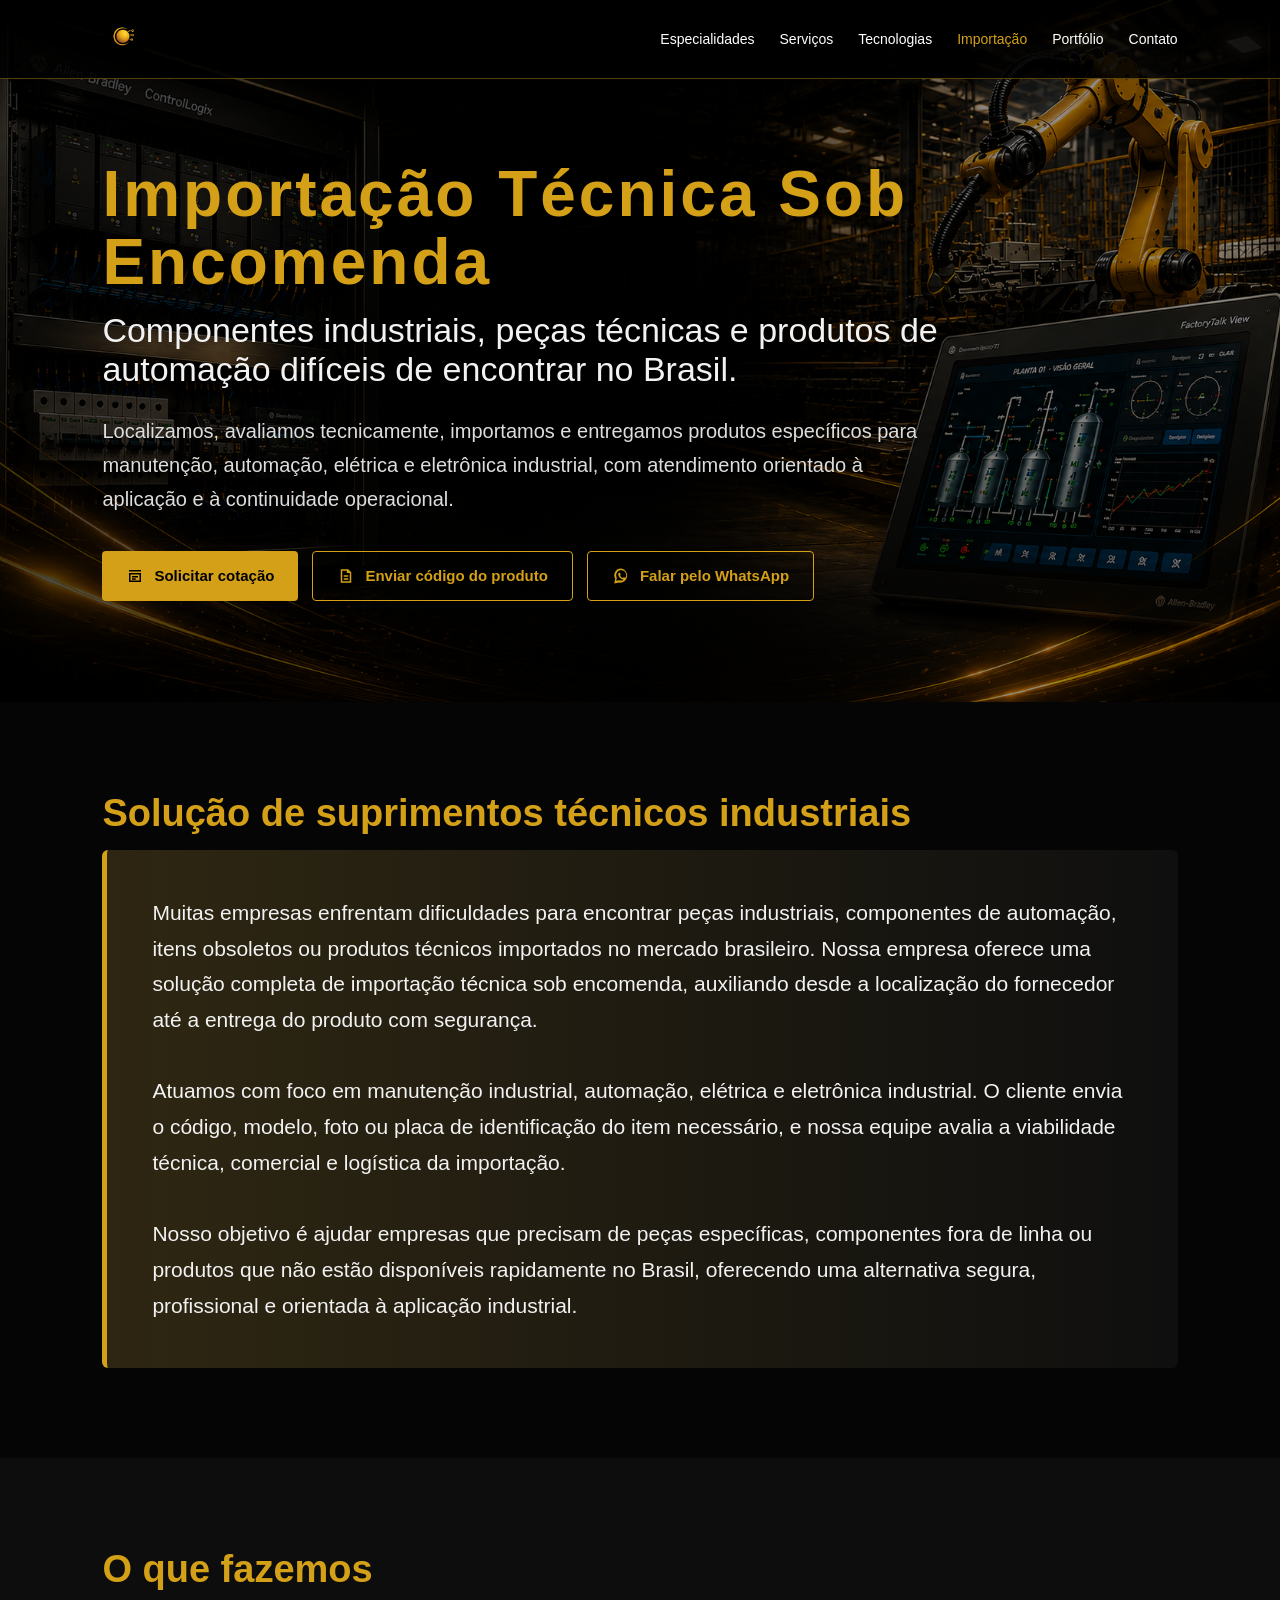
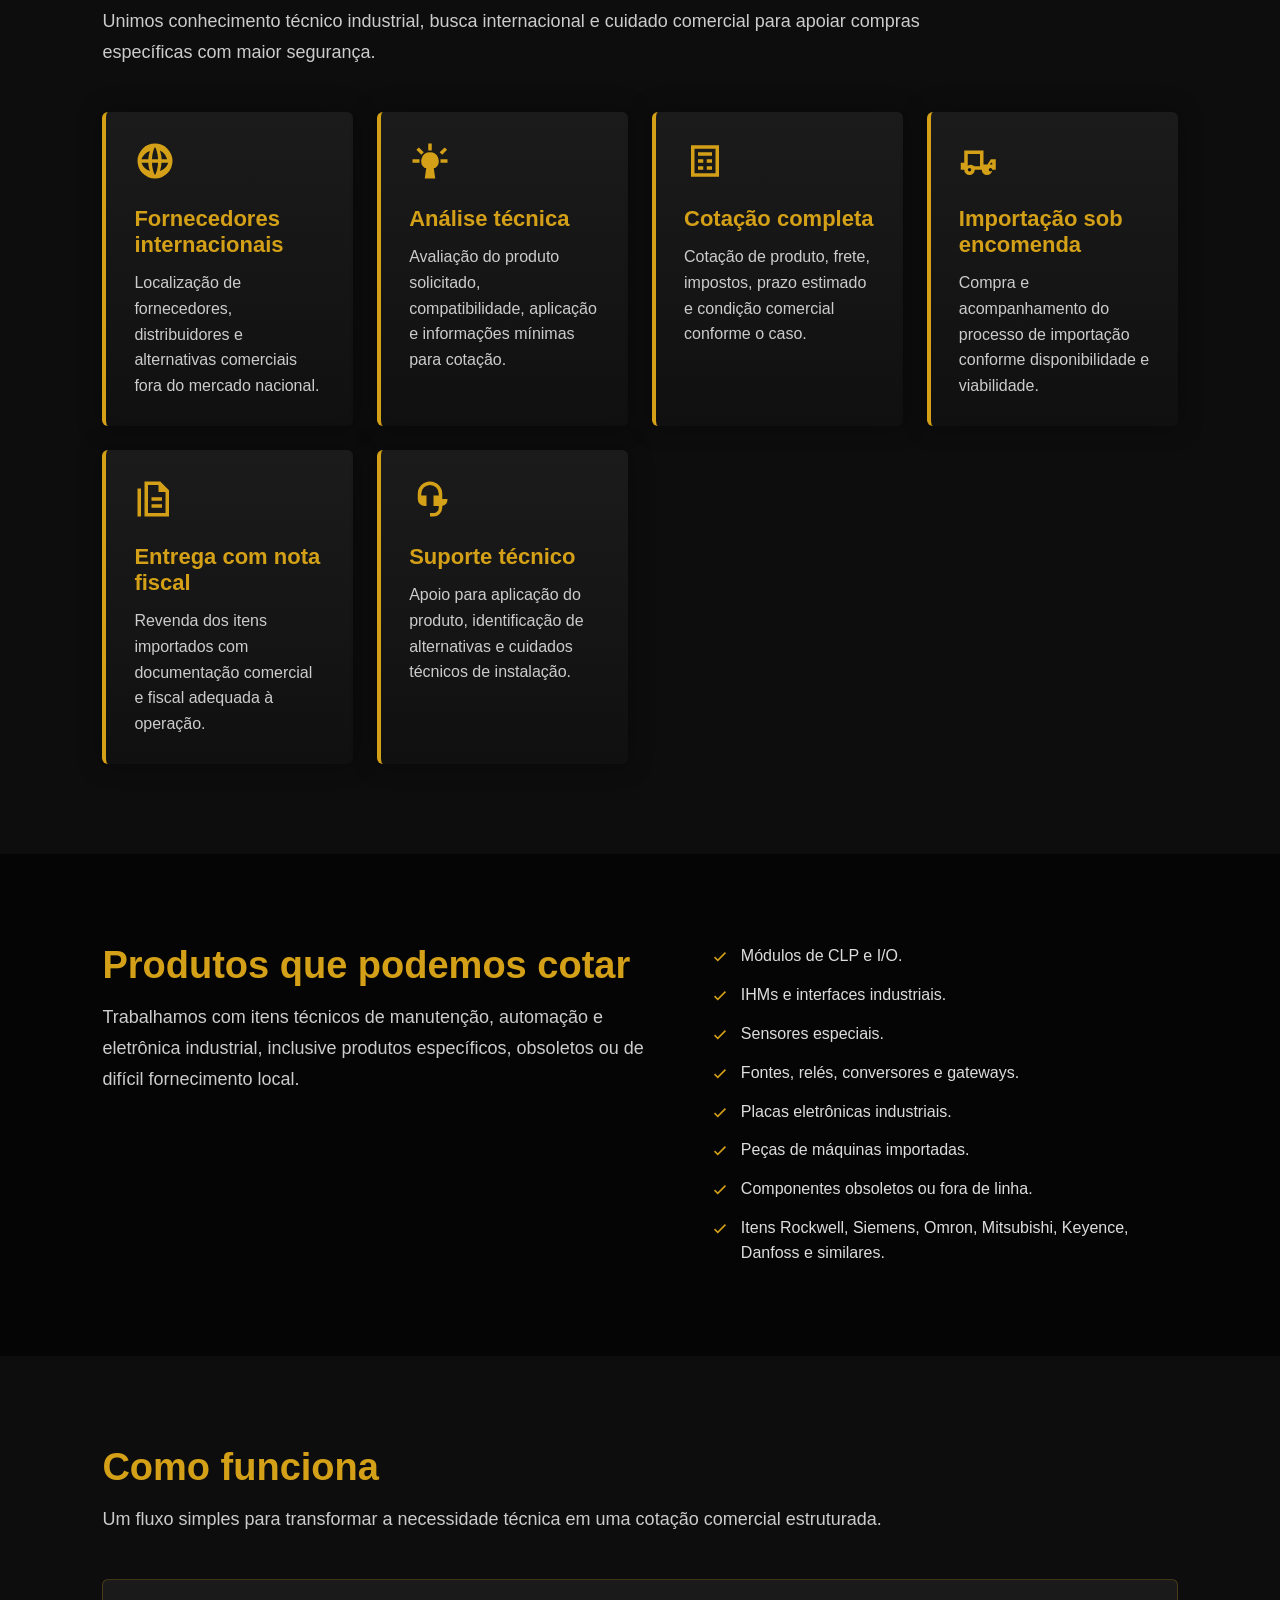
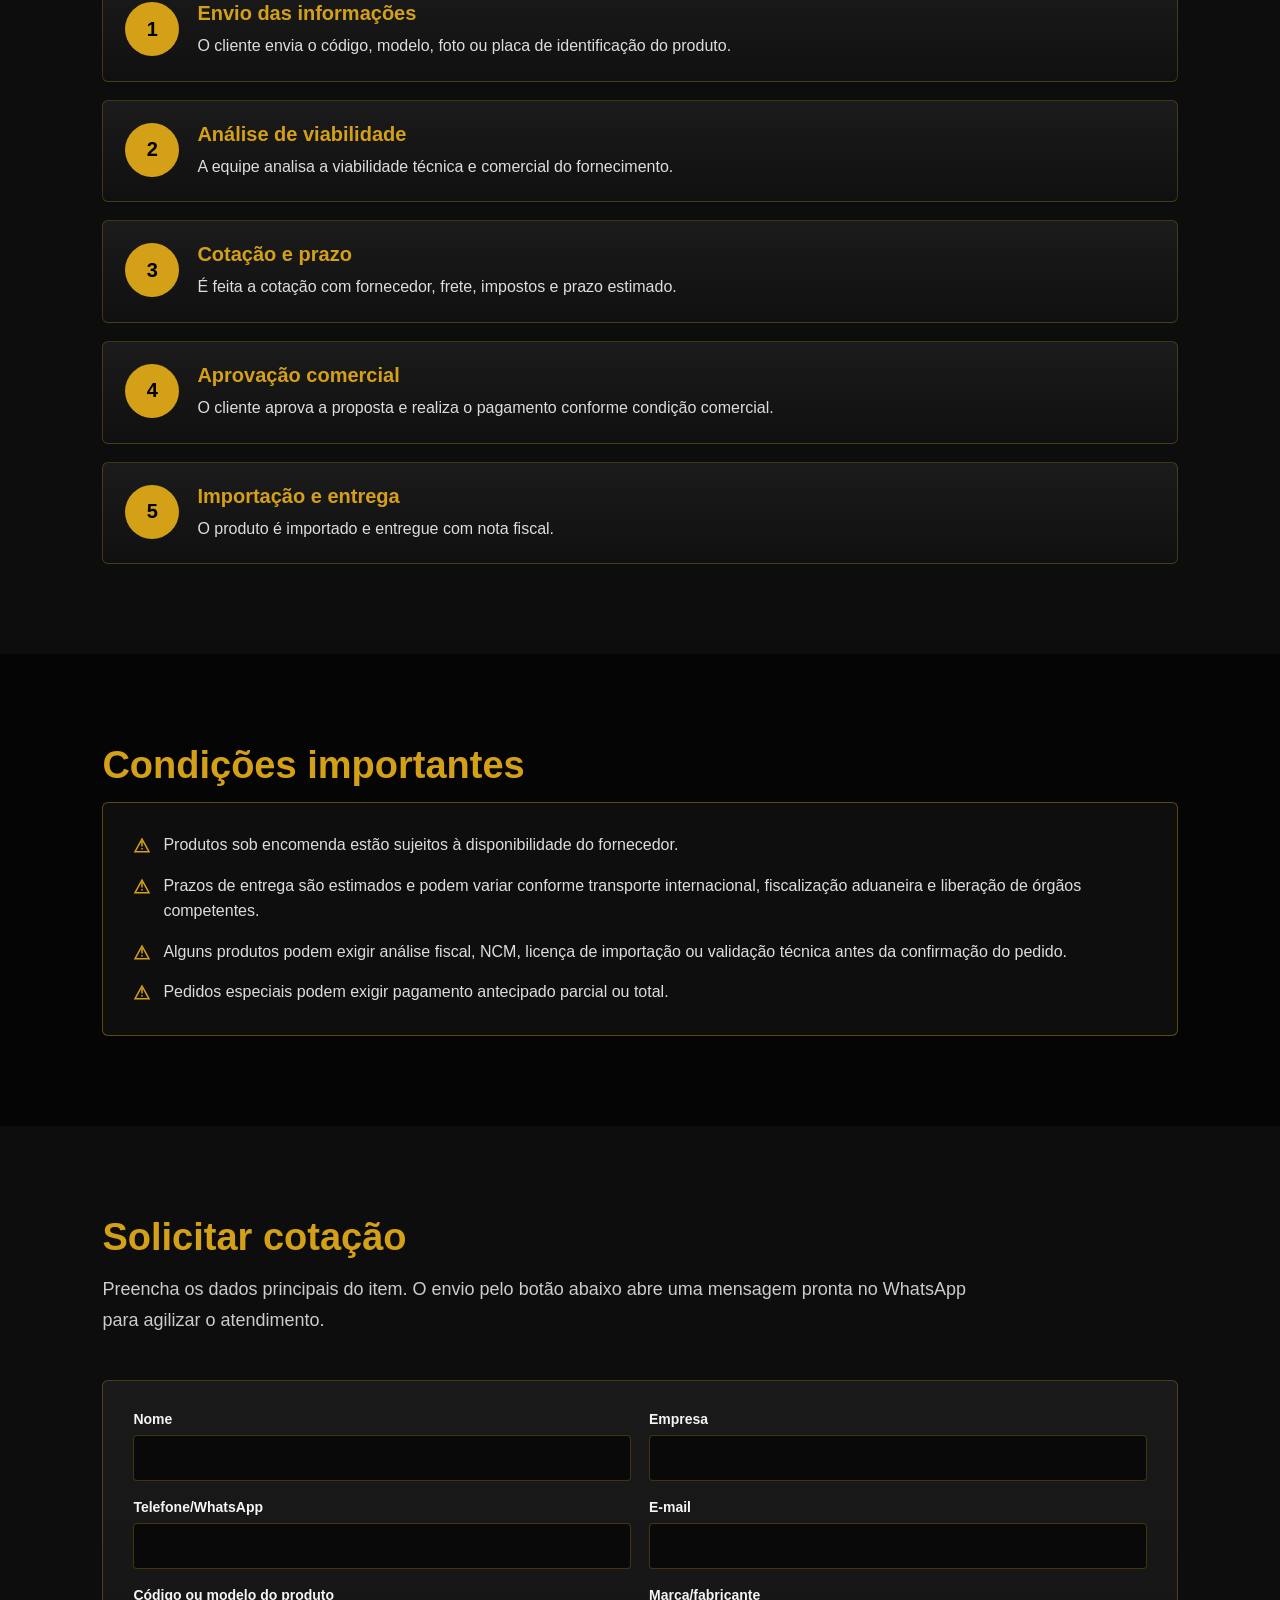
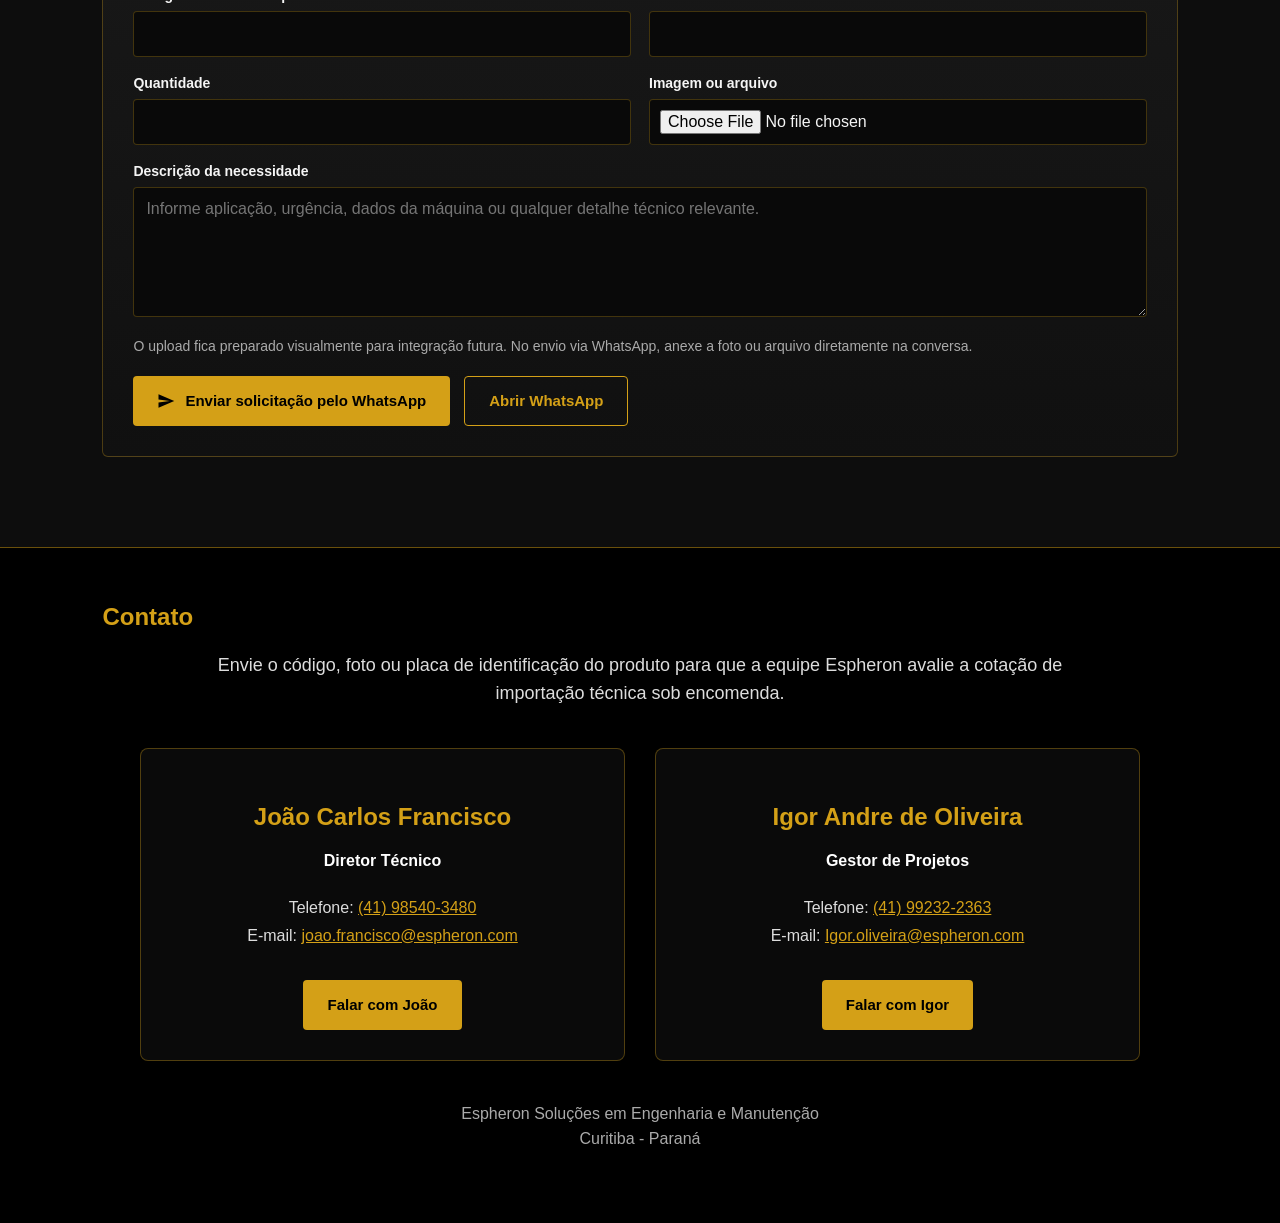
==== commit 3149cd0b: "Update index.html" ====
--- a/importacao-sob-encomenda/index.html
+++ b/importacao-sob-encomenda/index.html
@@ -56,7 +56,7 @@
       <div class="destaque">
         Muitas empresas enfrentam dificuldades para encontrar peças industriais, componentes de automação, itens obsoletos ou produtos técnicos importados no mercado brasileiro. Nossa empresa oferece uma solução completa de importação técnica sob encomenda, auxiliando desde a localização do fornecedor até a entrega do produto com segurança.
         <br><br>
-        Atuamos com foco em manutenção industrial, automação, elétrica e eletrônica técnica. O cliente envia o código, modelo, foto ou placa de identificação do item necessário, e nossa equipe avalia a viabilidade técnica, comercial e logística da importação.
+        Atuamos com foco em manutenção industrial, automação, elétrica e eletrônica industrial. O cliente envia o código, modelo, foto ou placa de identificação do item necessário, e nossa equipe avalia a viabilidade técnica, comercial e logística da importação.
         <br><br>
         Nosso objetivo é ajudar empresas que precisam de peças específicas, componentes fora de linha ou produtos que não estão disponíveis rapidamente no Brasil, oferecendo uma alternativa segura, profissional e orientada à aplicação industrial.
       </div>
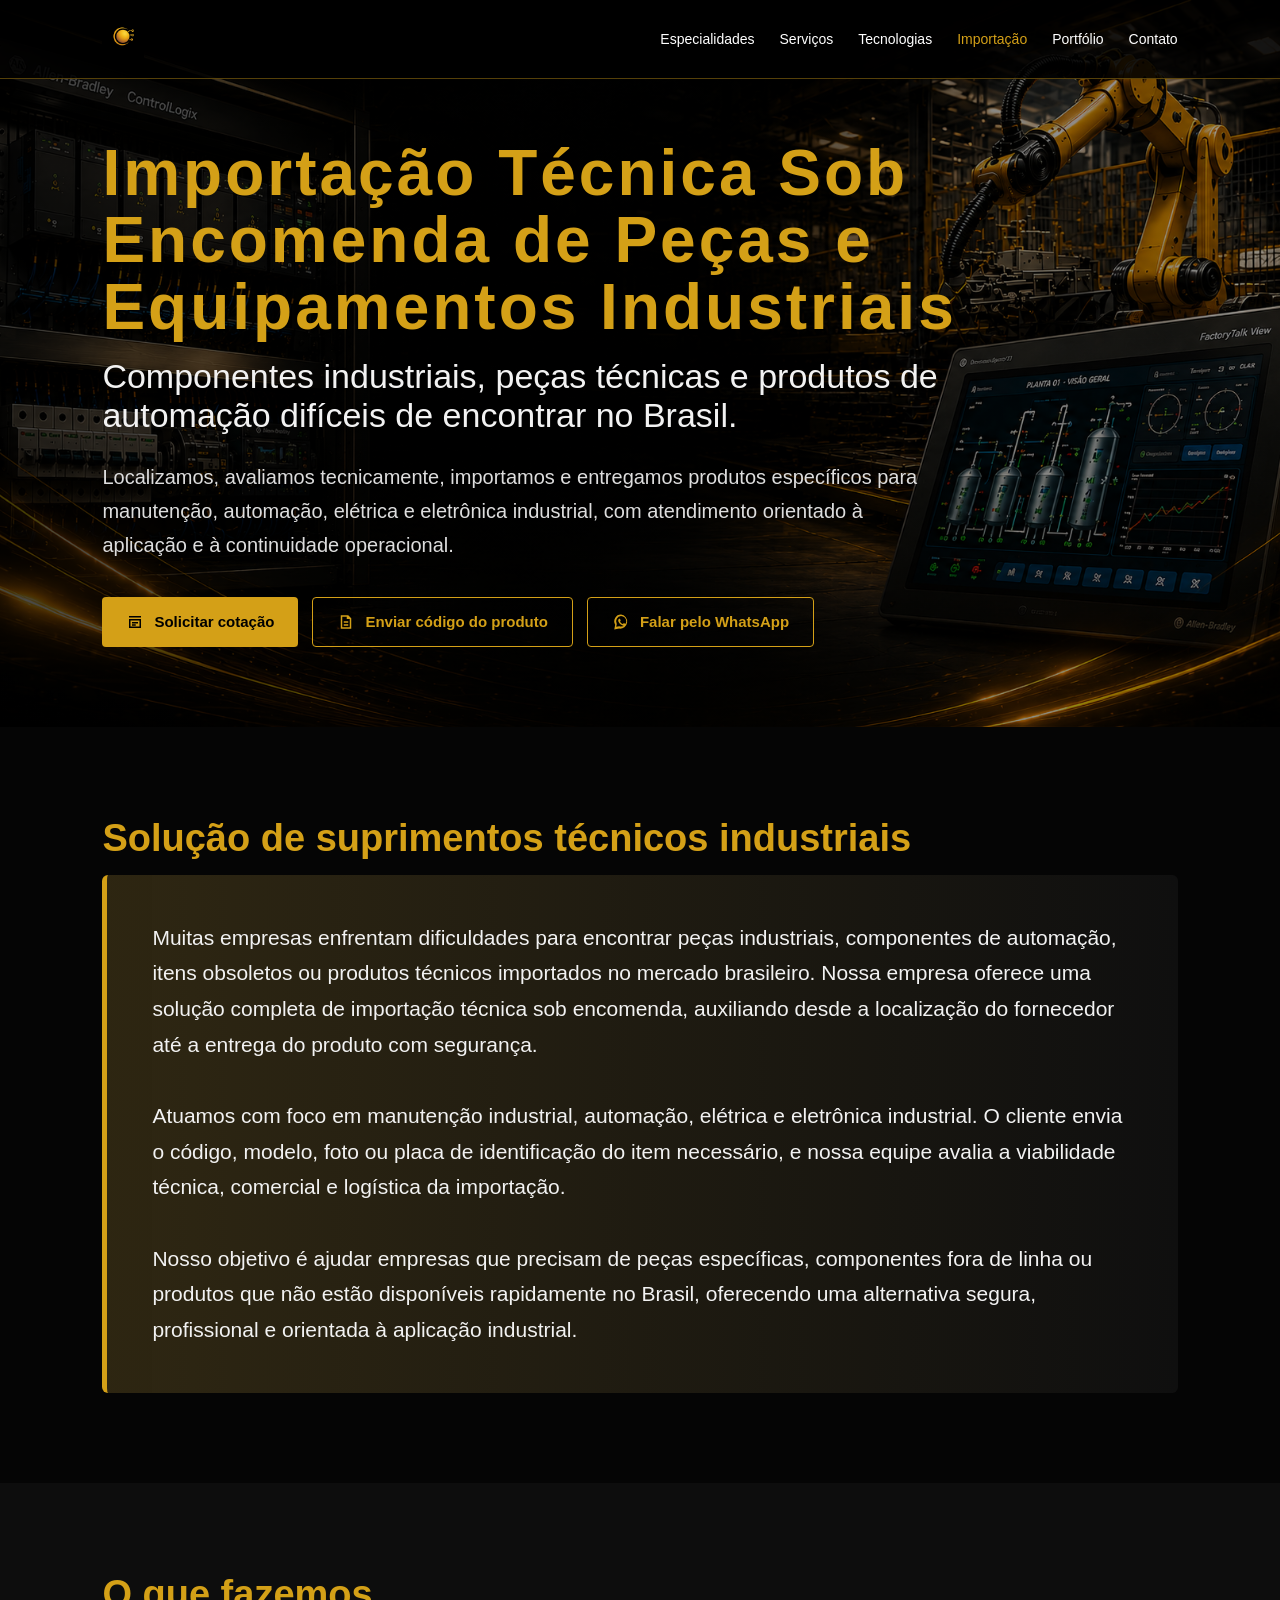
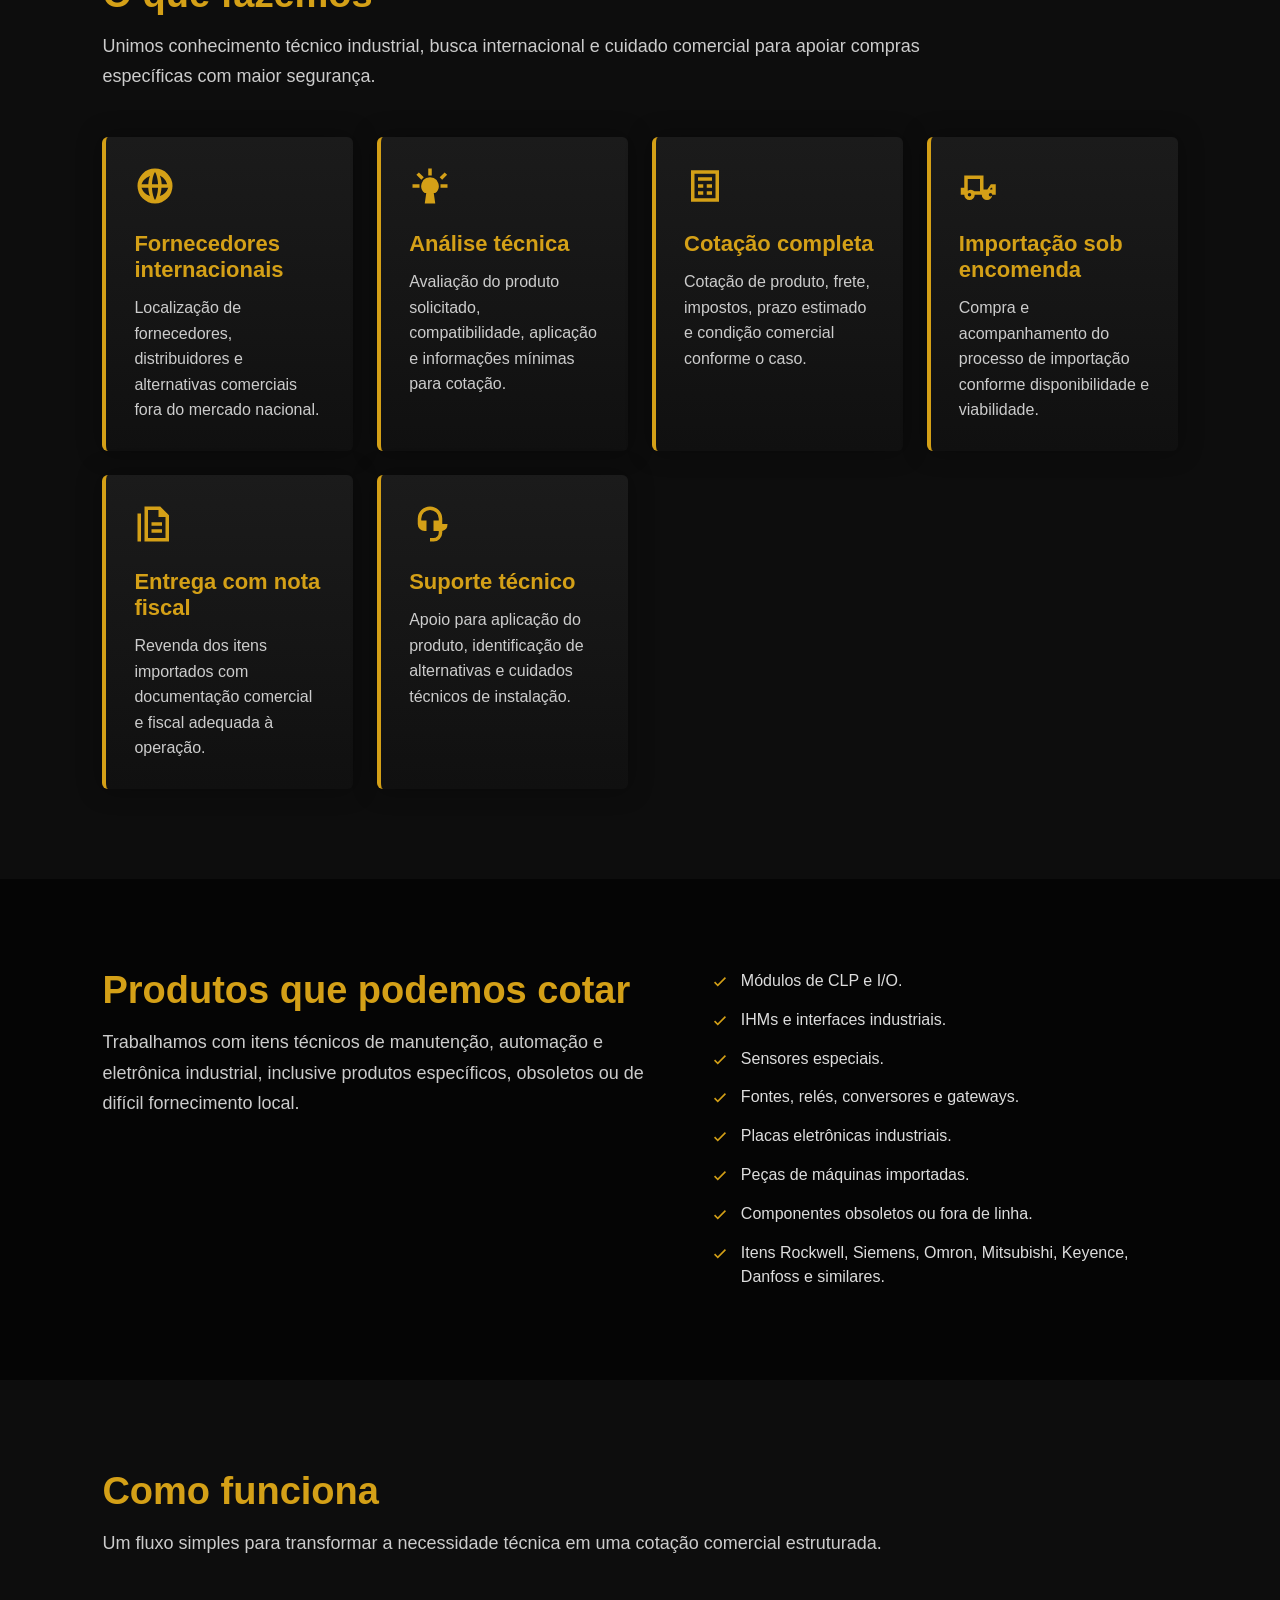
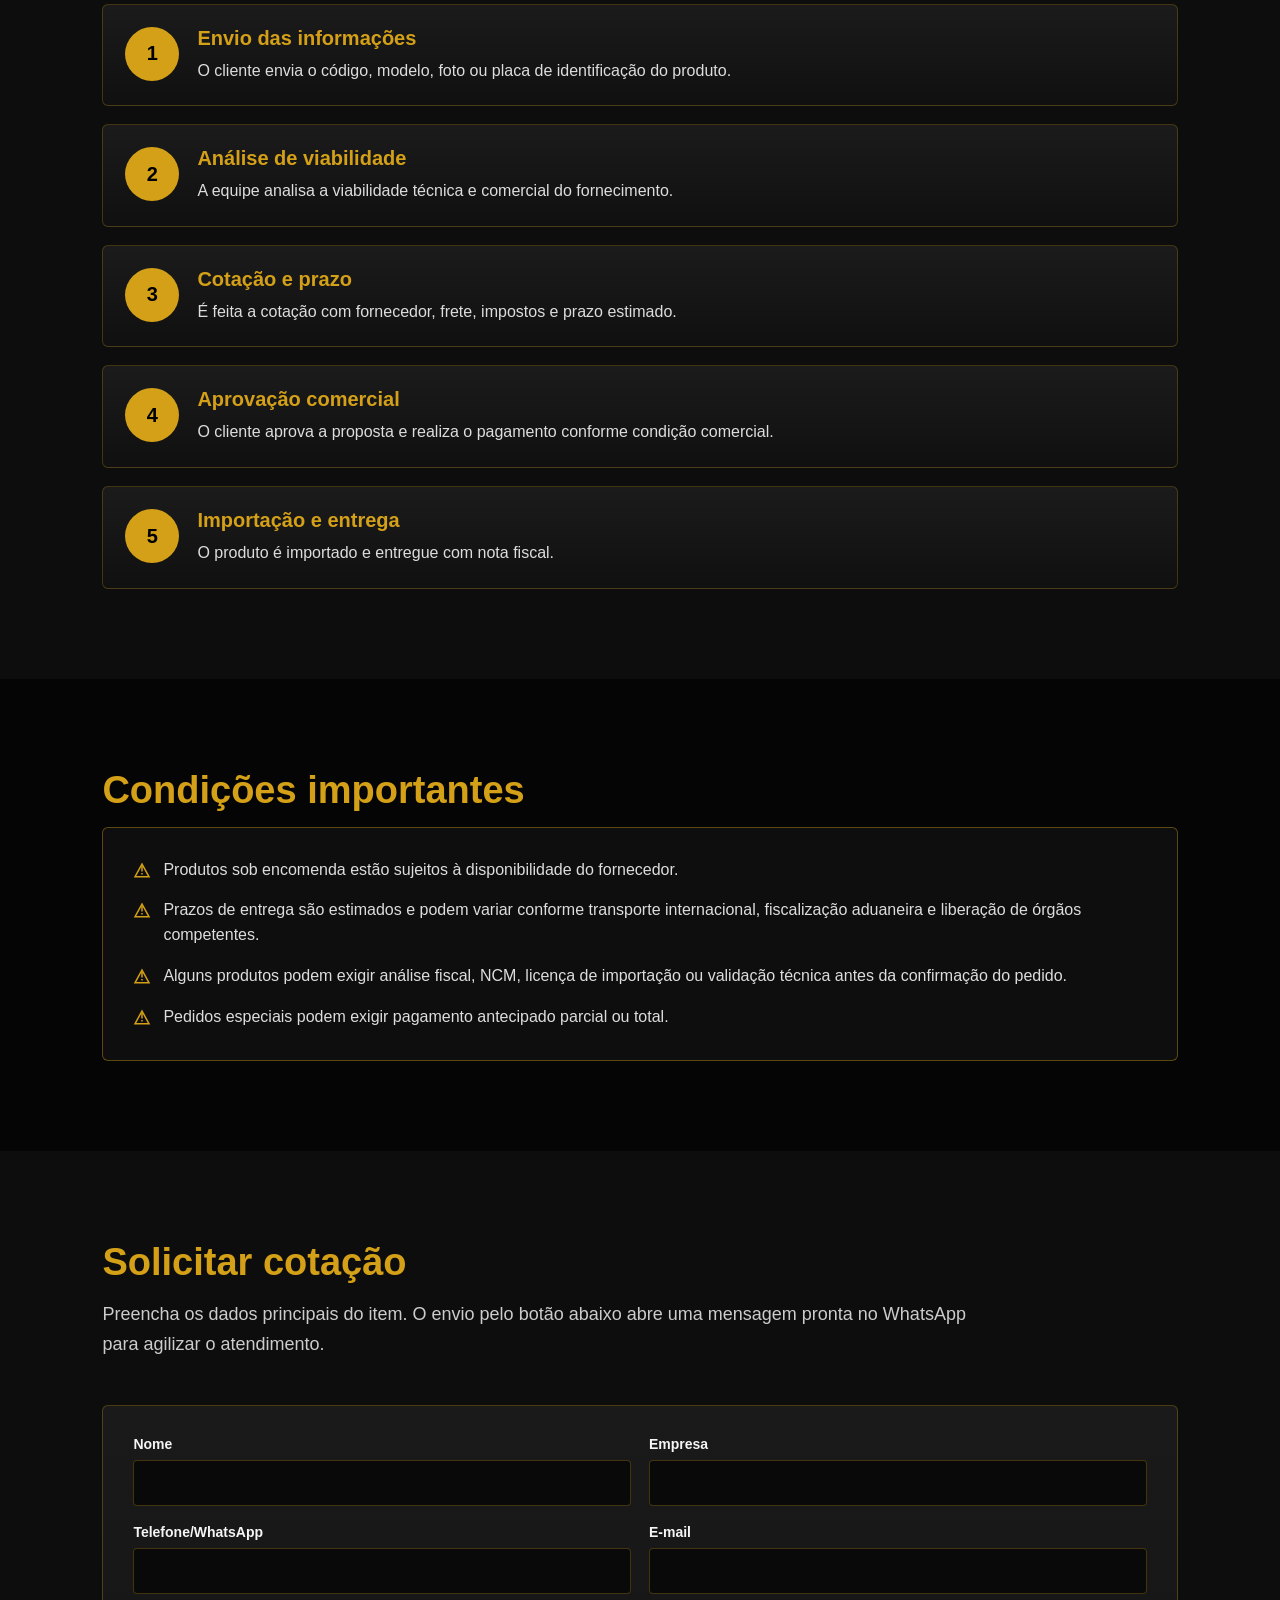
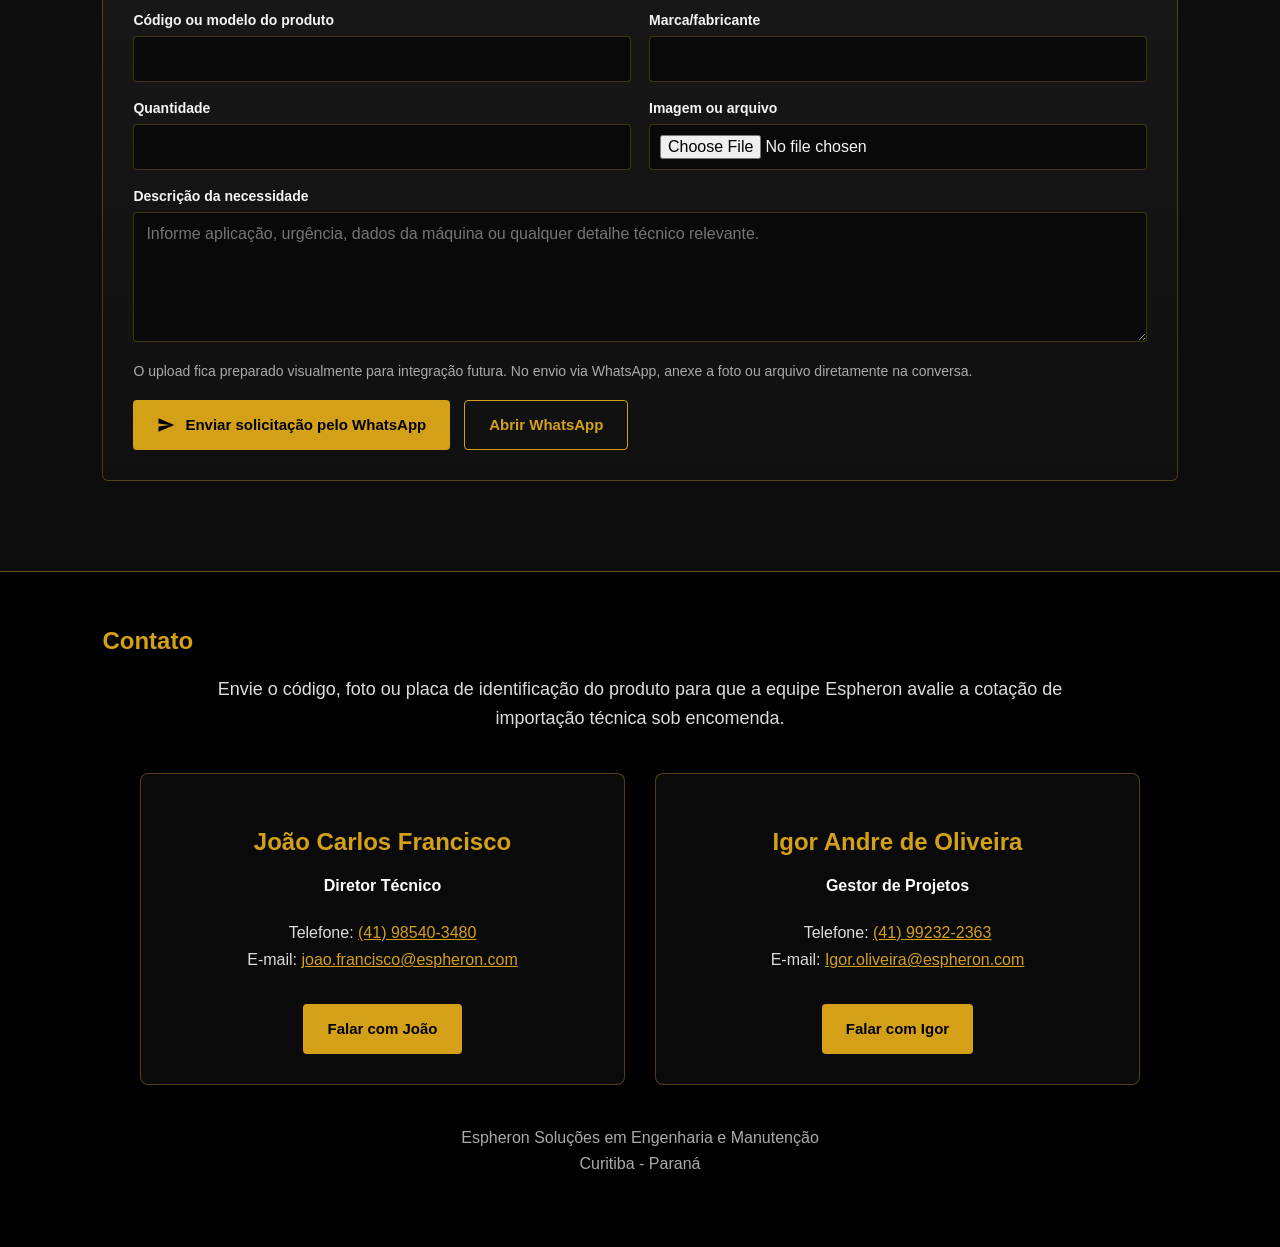
==== commit 7e2de6f1: "Update index.html Melhor visualização" ====
--- a/importacao-sob-encomenda/index.html
+++ b/importacao-sob-encomenda/index.html
@@ -3,8 +3,8 @@
 <head>
   <meta charset="UTF-8">
   <meta name="viewport" content="width=device-width, initial-scale=1.0">
-  <title>Importação Técnica Sob Encomenda | Componentes Industriais e Automação</title>
-  <meta name="description" content="Importação sob encomenda de componentes industriais, peças técnicas, automação, elétrica e eletrônica industrial difíceis de encontrar no Brasil.">
+  <title>Importação de Peças e Equipamentos Industriais | Espheron</title>
+<meta name="description" content="Importação técnica de peças, componentes e equipamentos industriais. Busca internacional, análise técnica, cotação, logística e fornecimento no Brasil.">
   <link rel="stylesheet" href="../styles.css">
 </head>
 
@@ -27,7 +27,7 @@
   <main>
     <section class="hero page-hero">
       <div class="hero-content">
-        <h1>Importação Técnica Sob Encomenda</h1>
+        <h1>Importação Técnica Sob Encomenda de Peças e Equipamentos Industriais</h1>
         <h2>Componentes industriais, peças técnicas e produtos de automação difíceis de encontrar no Brasil.</h2>
         <p>
           Localizamos, avaliamos tecnicamente, importamos e entregamos produtos específicos para manutenção,
